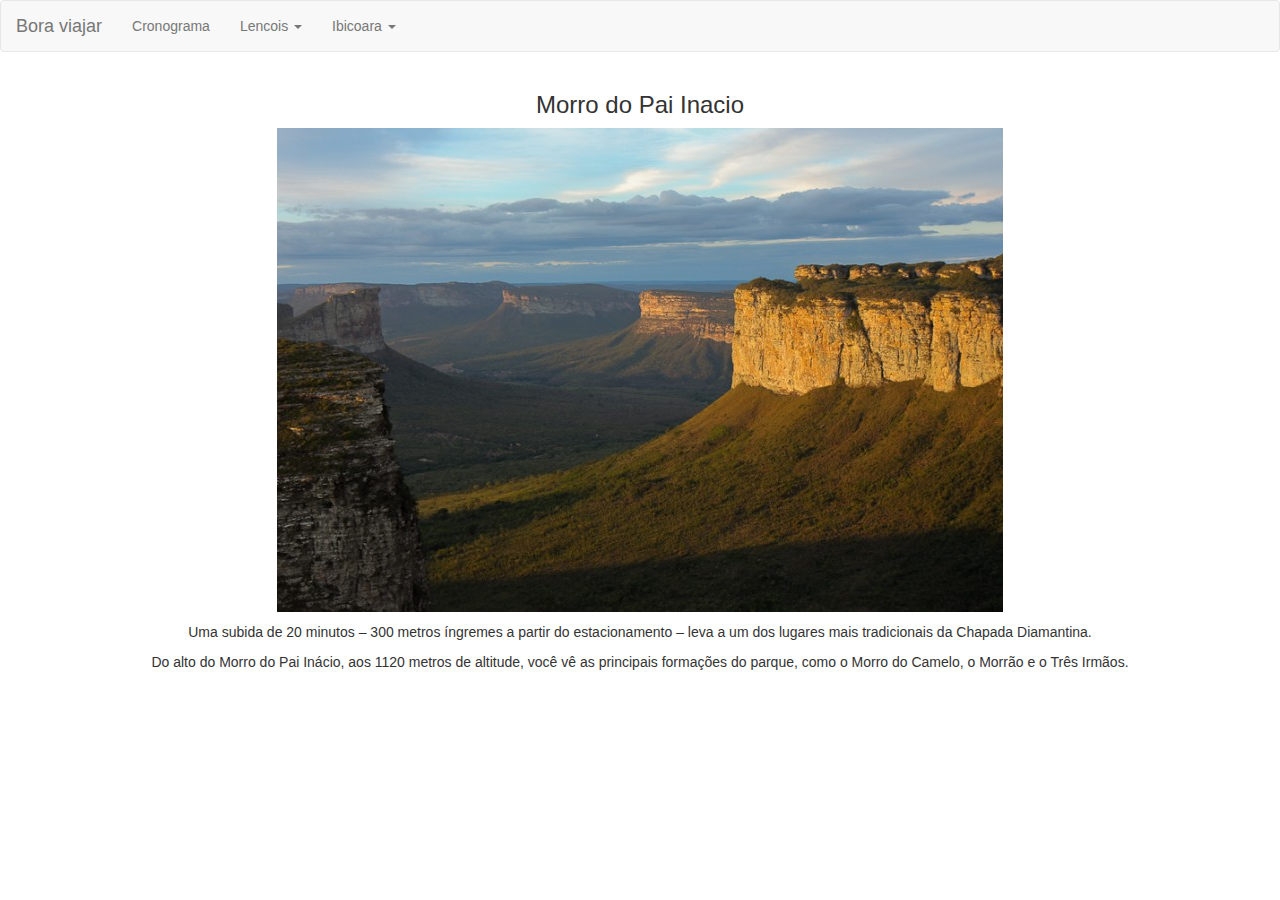
==== inacio.html @ 831a2459 "Starting the project" ====
<!DOCTYPE html>
<html lang="pt">

<head>
    <title>Viagem!</title>
    <meta charset="utf-8">
    <meta name="viewport" content="width=device-width, initial-scale=1">
    <link rel="stylesheet" href="https://maxcdn.bootstrapcdn.com/bootstrap/3.3.7/css/bootstrap.min.css">
    <script src="https://ajax.googleapis.com/ajax/libs/jquery/3.3.1/jquery.min.js"></script>
    <script src="https://maxcdn.bootstrapcdn.com/bootstrap/3.3.7/js/bootstrap.min.js"></script>
</head>

<body>

    <nav class="navbar navbar-default">
        <div class="container-fluid">
            <div class="navbar-header">
                <a class="navbar-brand" href="index.html">Bora viajar</a>
            </div>
            <ul class="nav navbar-nav">

                <li>
                    <a href="index.html">Cronograma</a>
                </li>

                <li role="presentation" class="dropdown">
                    <a class="dropdown-toggle" data-toggle="dropdown" href="#" role="button" aria-haspopup="true" aria-expanded="false">
                        Lencois
                        <span class="caret"></span>
                    </a>
                    <ul class="dropdown-menu">
                        <li>
                            <a href="inacio.html">Morro do Pai Inacio</a>
                        </li>
                        <li>
                            <a href="sossego.html">Cachoeira do Sossego</a>
                        </li>
                        <li>
                            <a href="mosquito.html">Cachoeira do Mosquito</a>
                        </li>

                    </ul>
                </li>
                <li role="presentation" class="dropdown">
                    <a class="dropdown-toggle" data-toggle="dropdown" href="#" role="button" aria-haspopup="true" aria-expanded="false">
                        Ibicoara
                        <span class="caret"></span>
                    </a>
                    <ul class="dropdown-menu">
                        <li>
                            <a href="buracao.html">Buracao</a>
                        </li>
                        <li>
                            <a href="fumacinha.html">Fumacinha</a>
                        </li>

                    </ul>
                </li>
            </ul>
        </div>
    </nav>

    <div class="container">
        <div class="text-center">
            <div></div>
            <h3>Morro do Pai Inacio</h3>
            <img src="images/inacio.jpg" class="img-responsive center-block" alt="">
            <p></p>

            <p>Uma subida de 20 minutos – 300 metros íngremes a partir do estacionamento – leva a um dos lugares mais tradicionais
                da Chapada Diamantina.</p>

            <p>Do alto do Morro do Pai Inácio, aos 1120 metros de altitude, você vê as principais formações do parque, como
                o Morro do Camelo, o Morrão e o Três Irmãos.</p>
        </div>
    </div>

</body>

</html>
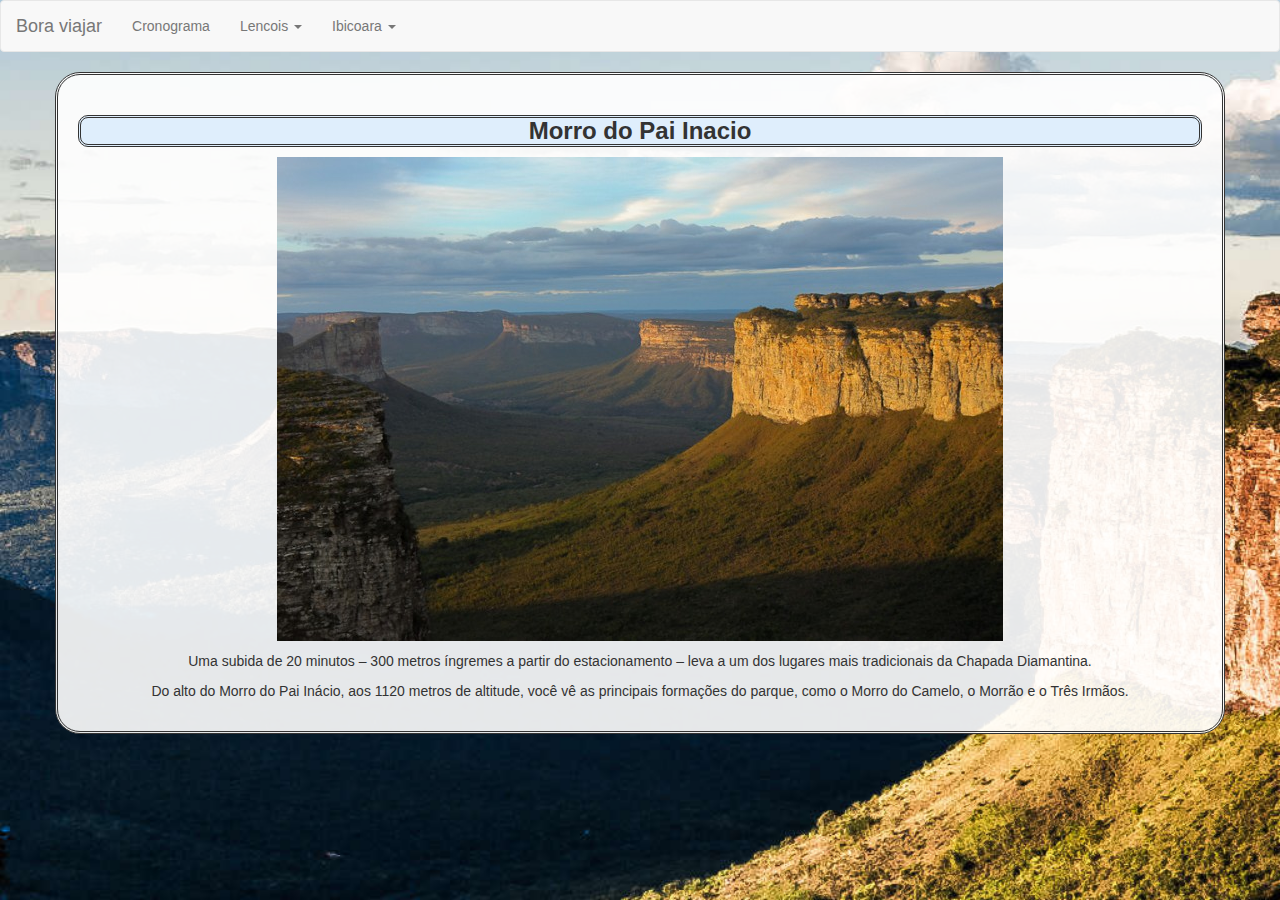
==== commit acd372c2: "Additional info and style updates." ====
--- a/inacio.html
+++ b/inacio.html
@@ -8,6 +8,7 @@
     <link rel="stylesheet" href="https://maxcdn.bootstrapcdn.com/bootstrap/3.3.7/css/bootstrap.min.css">
     <script src="https://ajax.googleapis.com/ajax/libs/jquery/3.3.1/jquery.min.js"></script>
     <script src="https://maxcdn.bootstrapcdn.com/bootstrap/3.3.7/js/bootstrap.min.js"></script>
+    <link rel="stylesheet" href="style.css">
 </head>
 
 <body>
@@ -63,7 +64,7 @@
     <div class="container">
         <div class="text-center">
             <div></div>
-            <h3>Morro do Pai Inacio</h3>
+            <h3><B> Morro do Pai Inacio</B></h3>
             <img src="images/inacio.jpg" class="img-responsive center-block" alt="">
             <p></p>
 
--- a/style.css
+++ b/style.css
@@ -0,0 +1,60 @@
+.center-image {
+    display: block;
+    margin-left: auto;
+    margin-right: auto;
+    border-radius: 25px;
+}
+
+.container {
+    margin-top: 20px;
+    background: rgba(255, 255, 255, 0.9);
+    border-radius: 25px;
+    padding: 20px;
+    border-style: double;
+}
+
+.carousel {
+    border-radius: 10px 10px 10px 10px;
+    overflow: hidden;
+    
+    
+}
+
+.main-texts {
+    margin-top: 40px;
+    margin-left: auto;
+    margin-right: auto;
+}
+
+body { background-color: transparent; }
+
+html { 
+    background: url(images/background.jpg) no-repeat center center fixed; 
+    -webkit-background-size: cover;
+    -moz-background-size: cover;
+    -o-background-size: cover;
+    background-size: cover;
+    background-attachment: fixed;
+  background-position: center;
+    }
+    
+
+h1{
+    background-color: rgb(223, 238, 252);
+    border-radius: 10px;
+    border-style: solid;
+    
+}
+
+h2{
+    background-color: rgb(223, 238, 252);
+    border-radius: 10px;
+    border-style: solid;
+    text-align: center;
+}
+
+h3{
+    background-color: rgb(223, 238, 252);
+    border-radius: 10px;
+    border-style: double;
+}
